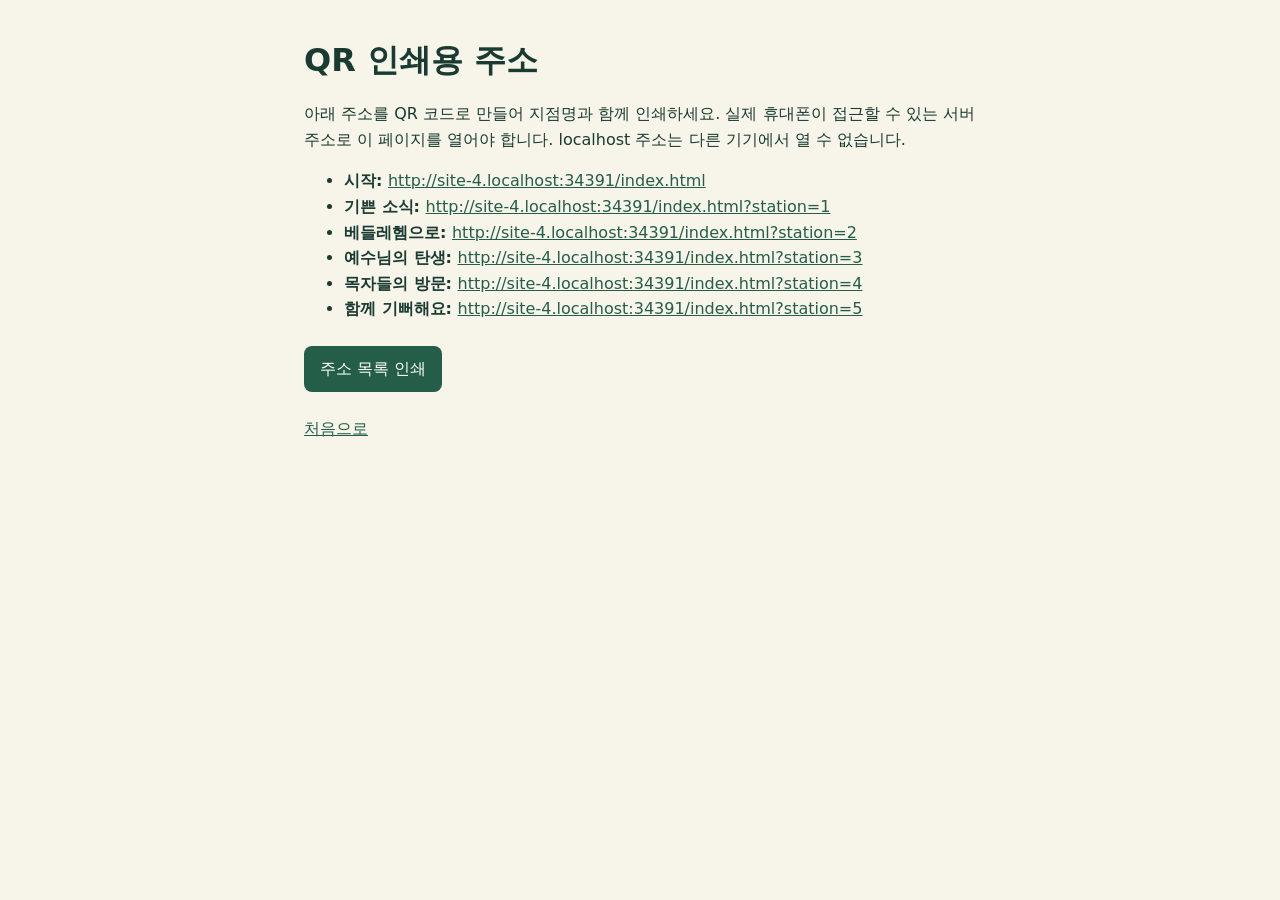
==== urls.html @ 17258c6a "feat: QR 챌린지 정적 웹 프로토타입(지점별 미션, 아이/어른 난이도, 리더 확인, QR 주소 목록) Codex 구현, Claude QC: node --test 3개 통과, " ====
<!doctype html><html lang="ko"><head><meta charset="utf-8"><meta name="viewport" content="width=device-width,initial-scale=1"><title>QR 주소 목록</title><link rel="stylesheet" href="style.css"><script defer src="urls.js"></script></head><body><main><h1>QR 인쇄용 주소</h1><p>아래 주소를 QR 코드로 만들어 지점명과 함께 인쇄하세요. 실제 휴대폰이 접근할 수 있는 서버 주소로 이 페이지를 열어야 합니다. localhost 주소는 다른 기기에서 열 수 없습니다.</p><div id="urls">불러오는 중입니다.</div><p><button onclick="window.print()">주소 목록 인쇄</button></p><a href="index.html">처음으로</a></main></body></html>
---- style.css ----
:root{font-family:system-ui,sans-serif;color:#193b32;background:#f7f4e9;line-height:1.6}body{margin:0}main{max-width:42rem;margin:auto;padding:1.25rem}header{border-bottom:2px solid #d8caa6;margin-bottom:1rem}.eyebrow{color:#a13f32;font-weight:700}h1{line-height:1.2}h2{margin-top:1.5rem}button,input{font:inherit}button{background:#245e49;color:white;border:0;border-radius:.5rem;padding:.65rem 1rem;margin:.5rem .4rem .5rem 0;cursor:pointer}button[aria-pressed=true]{background:#a13f32}input:not([type=radio]){display:block;box-sizing:border-box;width:100%;padding:.6rem;border:1px solid #71877e;border-radius:.4rem}label{display:block;font-weight:600}.option{padding:.55rem;border:1px solid #d5ded8;border-radius:.4rem;margin:.5rem 0}.option input{margin-right:.6rem}.progress,.success{background:#e0eee3;padding:.7rem;border-radius:.4rem}.error{color:#a13f32}.secondary{background:#586c62}details{padding:.5rem 0}summary{cursor:pointer;font-weight:700}a{color:#245e49;overflow-wrap:anywhere}.stations li{margin:.6rem 0}footer{border-top:1px solid #d8caa6;margin-top:2rem;padding-top:1rem}@media print{button,footer{display:none}main{max-width:none}a{color:black}}
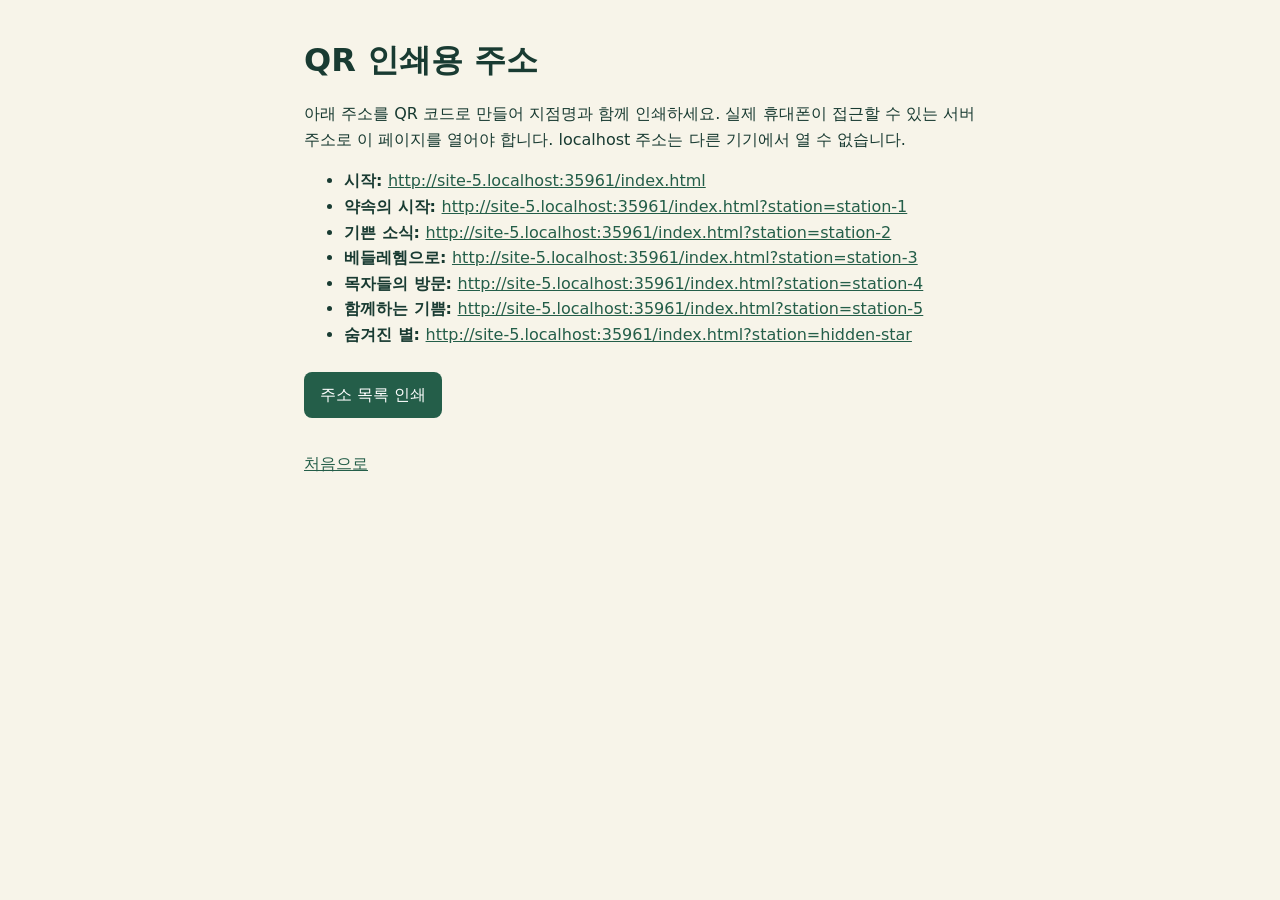
==== commit a4c0538d: "fix: 기억 게임 카드 3열 배치, favicon 추가(P3-QCFIX) Codex 구현, Claude QC: node --test 12개 통과, favicon 200 확인.  " ====
--- a/urls.html
+++ b/urls.html
@@ -1 +1 @@
-<!doctype html><html lang="ko"><head><meta charset="utf-8"><meta name="viewport" content="width=device-width,initial-scale=1"><title>QR 주소 목록</title><link rel="stylesheet" href="style.css"><script defer src="urls.js"></script></head><body><main><h1>QR 인쇄용 주소</h1><p>아래 주소를 QR 코드로 만들어 지점명과 함께 인쇄하세요. 실제 휴대폰이 접근할 수 있는 서버 주소로 이 페이지를 열어야 합니다. localhost 주소는 다른 기기에서 열 수 없습니다.</p><div id="urls">불러오는 중입니다.</div><p><button onclick="window.print()">주소 목록 인쇄</button></p><a href="index.html">처음으로</a></main></body></html>
+<!doctype html><html lang="ko"><head><meta charset="utf-8"><meta name="viewport" content="width=device-width,initial-scale=1"><title>QR 주소 목록</title><link rel="icon" href="favicon.svg" type="image/svg+xml"><link rel="stylesheet" href="style.css"><script defer src="urls.js"></script></head><body><main><h1>QR 인쇄용 주소</h1><p>아래 주소를 QR 코드로 만들어 지점명과 함께 인쇄하세요. 실제 휴대폰이 접근할 수 있는 서버 주소로 이 페이지를 열어야 합니다. localhost 주소는 다른 기기에서 열 수 없습니다.</p><div id="urls">불러오는 중입니다.</div><p><button onclick="window.print()">주소 목록 인쇄</button></p><a href="index.html">처음으로</a></main></body></html>
--- a/style.css
+++ b/style.css
@@ -1 +1,6 @@
 :root{font-family:system-ui,sans-serif;color:#193b32;background:#f7f4e9;line-height:1.6}body{margin:0}main{max-width:42rem;margin:auto;padding:1.25rem}header{border-bottom:2px solid #d8caa6;margin-bottom:1rem}.eyebrow{color:#a13f32;font-weight:700}h1{line-height:1.2}h2{margin-top:1.5rem}button,input{font:inherit}button{background:#245e49;color:white;border:0;border-radius:.5rem;padding:.65rem 1rem;margin:.5rem .4rem .5rem 0;cursor:pointer}button[aria-pressed=true]{background:#a13f32}input:not([type=radio]){display:block;box-sizing:border-box;width:100%;padding:.6rem;border:1px solid #71877e;border-radius:.4rem}label{display:block;font-weight:600}.option{padding:.55rem;border:1px solid #d5ded8;border-radius:.4rem;margin:.5rem 0}.option input{margin-right:.6rem}.progress,.success{background:#e0eee3;padding:.7rem;border-radius:.4rem}.error{color:#a13f32}.secondary{background:#586c62}details{padding:.5rem 0}summary{cursor:pointer;font-weight:700}a{color:#245e49;overflow-wrap:anywhere}.stations li{margin:.6rem 0}footer{border-top:1px solid #d8caa6;margin-top:2rem;padding-top:1rem}@media print{button,footer{display:none}main{max-width:none}a{color:black}}
+.finale{background:#fff3c9;border:2px solid #d7ad42;border-radius:.7rem;padding:1rem;margin:1rem 0}.finale h2{margin-top:0}.finale blockquote{font-size:1.2rem;font-weight:700;margin:1rem 0}.tabs{display:flex;flex-wrap:wrap}button:disabled{opacity:.55;cursor:default}button:focus-visible,a:focus-visible,input:focus-visible,summary:focus-visible{outline:3px solid #b44c25;outline-offset:3px}
+
+button{min-width:44px;min-height:44px;max-width:100%;overflow-wrap:anywhere}summary{min-height:44px;box-sizing:border-box;padding:.6rem 0}footer a,.leader a,.stations a,main>a{display:inline-flex;align-items:center;min-height:44px;min-width:44px;box-sizing:border-box}.leader{border-top:1px solid #d8caa6;margin-top:1.5rem;color:#586c62;font-size:.9rem}.leader a{display:flex}.leader button{display:block}
+
+.memory-board{display:grid;grid-template-columns:repeat(3,minmax(0,1fr));gap:.5rem}.memory-board button{width:100%;margin:0}
